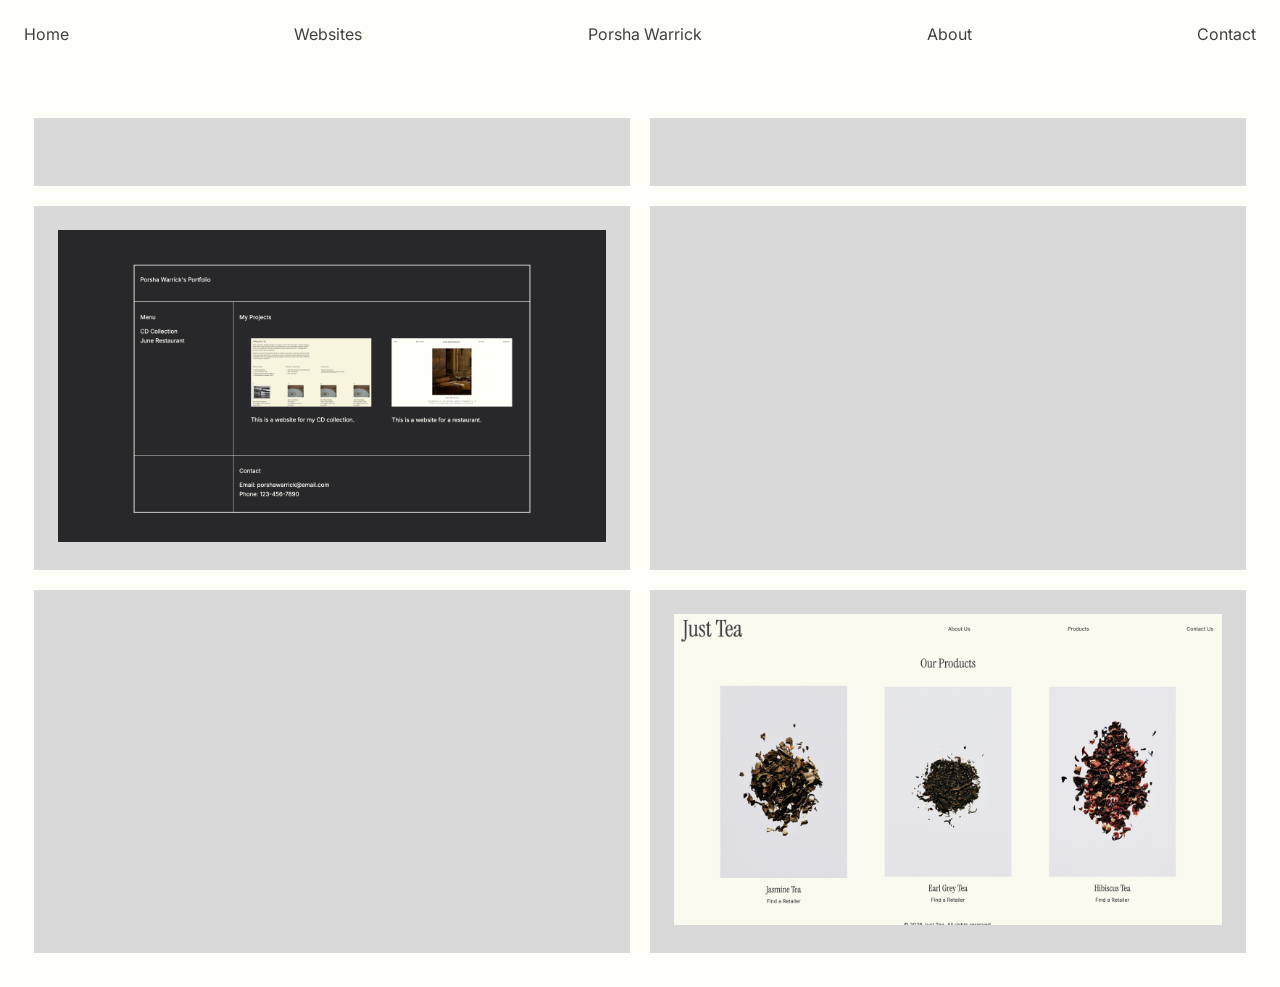
==== index.html @ 22d4c4a8 "initial commit initial commit" ====
<!DOCTYPE html>
<html lang="en">
<head>
    <meta charset="UTF-8">
    <meta name="viewport" content="width=device-width, initial-scale=1.0">
    <title>Web Development Portfolio</title>
    <link rel="stylesheet" href="style.css">
    <link rel="preconnect" href="https://fonts.googleapis.com">
    <link rel="preconnect" href="https://fonts.gstatic.com" crossorigin>
    <link href="https://fonts.googleapis.com/css2?family=Inter:ital,opsz,wght@0,14..32,100..900;1,14..32,100..900&display=swap" rel="stylesheet">
</head>
<body>
    <header>
        <nav>
            <a href="index.html">Home</a>
            <a href="websites.html">Websites</a>
            <span>Porsha Warrick</span>
            <a href="about.html">About</a>
            <a href="mailto:psw5226@psu.edu">Contact</a>
        </nav>
    </header>
    <section class="websites-grid">
        <div>
            <img src="images/collection-desktop.png" alt="">
        </div>
        <div>
            <img src="images/restaurant-desktop.png" alt="">
        </div>
        <div>
            <img src="images/responsive-grid.png" alt="">
        </div>
        <div>
            <img src="images/record-store.png" alt="">
        </div>
        <div>
            <img src="images/garden-together.png" alt="">
        </div>
        <div>
            <img src="images/partner-lab-1.png" alt="">
        </div>
    </section>
</body>
</html>
---- style.css ----
body {
    font-family: "Inter", sans-serif;
    color: #414042;
    font-size: 16px;
    background-color: #FFFFFA;
    margin: 24px;
}

a {
    color: #414042;
    text-decoration: none;
}

header {
    margin-bottom: 64px;
}

nav {
    display: flex;
    justify-content: space-between;
}

.websites-grid {
    display: grid;
    grid-template-columns: auto auto;
}

.websites-grid div {
    /* background-color: #000; */
    background-color: #D9D9D9;
    border: 10px solid #FFFFFA;
    padding: 24px;
}

.websites-grid div img {
    width: 100%;
}
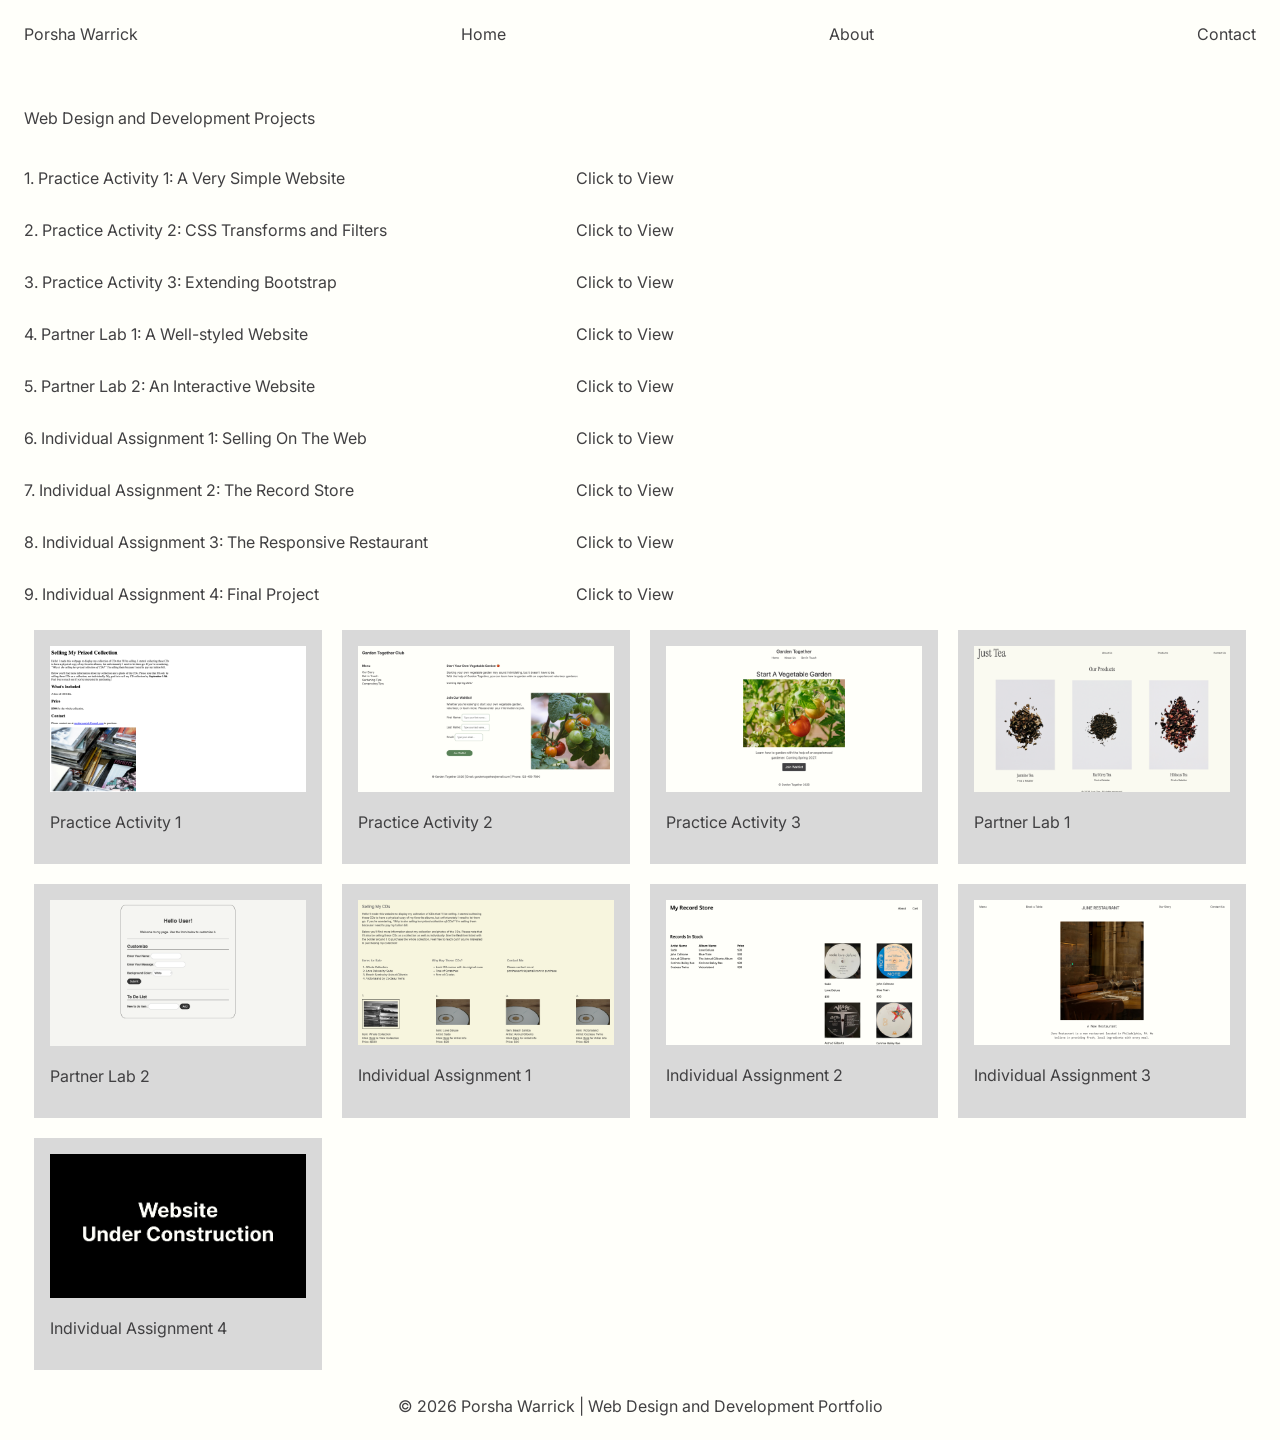
==== commit 8cd6fc26: "second commit" ====
--- a/index.html
+++ b/index.html
@@ -12,32 +12,127 @@
 <body>
     <header>
         <nav>
+            <span>Porsha Warrick</span>
             <a href="index.html">Home</a>
-            <a href="websites.html">Websites</a>
-            <span>Porsha Warrick</span>
             <a href="about.html">About</a>
             <a href="mailto:psw5226@psu.edu">Contact</a>
         </nav>
     </header>
-    <section class="websites-grid">
-        <div>
-            <img src="images/collection-desktop.png" alt="">
+    <h1 class="list-heading">Web Design and Development Projects</h1>
+    <section class="project-list-container">
+        <div class="list-item">
+            <div class="item-name">
+                <p>1. Practice Activity 1: A Very Simple Website</p>
+            </div>
+            <div class="item-link">
+                <a class="view-link" href="practice-one.html">Click to View</a>
+            </div>
         </div>
-        <div>
-            <img src="images/restaurant-desktop.png" alt="">
+        <div class="list-item">
+            <div class="item-name">
+                <p>2. Practice Activity 2: CSS Transforms and Filters</p>
+            </div>
+            <div class="item-link">
+                <a class="view-link" href="practice-two.html">Click to View</a>
+            </div>
         </div>
-        <div>
-            <img src="images/responsive-grid.png" alt="">
+        <div class="list-item">
+            <div class="item-name">
+                <p>3. Practice Activity 3: Extending Bootstrap</p>
+            </div>
+            <div class="item-link">
+                <a class="view-link" href="practice-three.html">Click to View</a>
+            </div>
         </div>
-        <div>
-            <img src="images/record-store.png" alt="">
+        <div class="list-item">
+            <div class="item-name">
+                <p>4. Partner Lab 1: A Well-styled Website</p>
+            </div>
+            <div class="item-link">
+                <a class="view-link" href="partner-one.html">Click to View</a>
+            </div>
         </div>
-        <div>
-            <img src="images/garden-together.png" alt="">
+        <div class="list-item">
+            <div class="item-name">
+                <p>5. Partner Lab 2: An Interactive Website</p>
+            </div>
+            <div class="item-link">
+                <a class="view-link" href="partner-two.html">Click to View</a>
+            </div>
         </div>
-        <div>
-            <img src="images/partner-lab-1.png" alt="">
+        <div class="list-item">
+            <div class="item-name">
+                <p>6. Individual Assignment 1: Selling On The Web</p>
+            </div>
+            <div class="item-link">
+                <a class="view-link" href="individual-one.html">Click to View</a>
+            </div>
+        </div>
+        <div class="list-item">
+            <div class="item-name">
+                <p>7. Individual Assignment 2: The Record Store</p>
+            </div>
+            <div class="item-link">
+                <a class="view-link" href="individual-two.html">Click to View</a>
+            </div>
+        </div>
+        <div class="list-item">
+            <div class="item-name">
+                <p>8. Individual Assignment 3: The Responsive Restaurant</p>
+            </div>
+            <div class="item-link">
+                <a class="view-link" href="individual-three.html">Click to View</a>
+            </div>
+        </div>
+        <div class="list-item">
+            <div class="item-name">
+                <p>9. Individual Assignment 4: Final Project</p>
+            </div>
+            <div class="item-link">
+                <a class="view-link" href="individual-four.html">Click to View</a>
+            </div>
         </div>
     </section>
+    <section class="websites-grid">
+        <div class="landing-project">
+            <img src="images/practice-activity-1.png" alt="Photo of a website">
+            <p>Practice Activity 1</p>
+        </div>
+        <div class="landing-project">
+            <img src="images/practice-activity-2.png" alt="Photo of a website">
+            <p>Practice Activity 2</p>
+        </div>
+        <div class="landing-project">
+            <img src="images/practice-activity-3.png" alt="Photo of a website">
+            <p>Practice Activity 3</p>
+        </div>
+        <div class="landing-project">
+            <img src="images/partner-lab-1.png" alt="Photo of a website">
+            <p>Partner Lab 1</p>
+        </div>
+        <div class="landing-project">
+            <img src="images/partner-lab-2.png" alt="Photo of a website">
+            <p>Partner Lab 2</p>
+        </div>
+        <div class="landing-project">
+            <img src="images/individual-assignment-1.png" alt="Photo of a website">
+            <p>Individual Assignment 1</p>
+        </div>
+        <div class="landing-project">
+            <img src="images/individual-assignment-2.png" alt="Photo of a website">
+            <p>Individual Assignment 2</p>
+        </div>
+        <div class="landing-project">
+            <img src="images/individual-assignment-3.png" alt="Photo of a website">
+            <p>Individual Assignment 3</p>
+        </div>
+        <div class="landing-project">
+            <img src="images/under-construction.png" alt="Photo of text that reads wesbite under construction">
+            <p>Individual Assignment 4</p>
+        </div>
+    </section>
+    <footer>
+        &copy; 2026 Porsha Warrick | Web Design and Development Portfolio
+    </footer>
 </body>
 </html>
--- a/style.css
+++ b/style.css
@@ -22,16 +22,87 @@
 
 .websites-grid {
     display: grid;
-    grid-template-columns: auto auto;
+    /* grid-template-columns: auto auto auto auto; */
+     grid-template-columns: 1fr 1fr 1fr 1fr;
 }
 
 .websites-grid div {
-    /* background-color: #000; */
     background-color: #D9D9D9;
     border: 10px solid #FFFFFA;
-    padding: 24px;
+    padding: 16px;
 }
 
-.websites-grid div img {
+.landing-project img {
     width: 100%;
+}
+
+.list-heading {
+    font-size: 16px;
+    font-weight: 400;
+    margin-bottom: 24px;
+}
+
+.list-item {
+    display: flex;
+    align-items: center;
+    justify-content: space-between;
+    width: 100%;
+}
+
+.project-list-container {
+    display: flex;
+    flex-wrap: wrap;
+    width: 650px;
+}
+
+.project-list div {
+    display: flex;
+    align-items: center;
+    gap: 34px;
+}
+
+footer {
+    margin-top: 16px;
+    text-align: center;
+}
+
+.project-container {
+    background-color: #D9D9D9;
+    padding: 24px;
+    display: flex;
+    justify-content: center;
+    align-items: center;
+    flex-direction: column;
+    gap: 16px;
+}
+
+.project-container img {
+    max-width: 980px;
+}
+
+.under-contruction {
+    text-align: center;
+}
+
+.about {
+    width: 800px;
+    display: flex;
+    flex-direction: column;
+    align-items: center;
+    margin-left: auto;
+    margin-right: auto;
+}
+
+.about img {
+    width: 100%;
+}
+
+.about h1 {
+    font-size: 16px;
+    font-weight: 400;
+    margin-bottom: 24px;
+}
+
+.about p {
+    max-width: 636px;
 }
